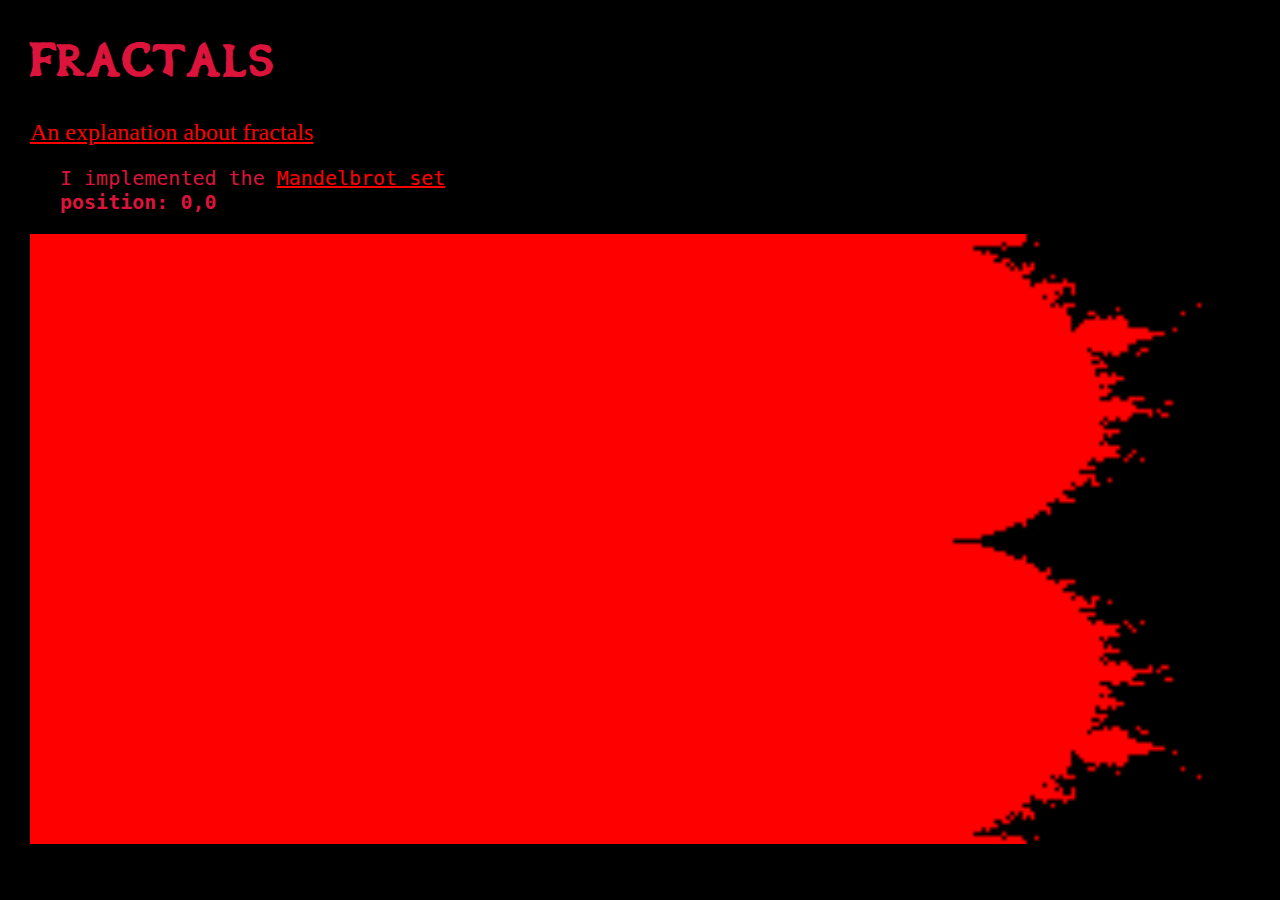
==== Fractals.html @ ae898484 "added fractals" ====
<!doctype html>
<html>
<head>
    <title>Fractals</title>
    <link rel="stylesheet" href="main_style.css" />
    <style>
        canvas {
            width: 100%;
            height: auto;
            z-index: 1;
        }
        #position {
            z-index: 2;
        }
    </style>
</head>
<body>
    <h1>Fractals</h1>
    <a href="https://en.wikipedia.org/wiki/Fractal">An explanation about fractals</a>
    <p>
        I implemented the <a href="https://en.wikipedia.org/wiki/Mandelbrot_set">Mandelbrot set</a><br />
        <strong id="position"></strong>
    </p>
    <canvas>

    </canvas>
    <script>
        const debug = true;
        var rect = [-0.5, 0.5, 0.5, -0.5], numberOfIterations = 50;
        const canvas = document.getElementsByTagName("canvas")[0].getContext("2d");
        var fractal = function () {
            for (var i = rect[0]; i < rect[1]; i += (rect[2] - rect[0]) / canvas.canvas.width) {
                for (var j = rect[1]; j > rect[3]; j += (rect[3] - rect[1]) / canvas.canvas.height) {
                    var c = [i, j], n = 0;
                    while (Math.sqrt(Math.pow(c[0], 2) + Math.pow(c[1], 2)) < 2 && n < numberOfIterations) {
                        var c = [(Math.pow(c[0], 2) - Math.pow(c[1], 2) + i), (2 * c[0] * c[1] + j)];
                        n++;
                    }
                    canvas.fillStyle = "#" + ["00", "FF"][n < numberOfIterations ? 0: 1] + "0000";
                    //canvas.fillStyle = "#" + ["000000", "111111", "222222", "333333", "444444", "555555", "666666", "777777", "888888", "999999", "AAAAAA", "BBBBBB", "CCCCCC", "DDDDDD", "FFFFFF"][Math.floor(15 * (1 - ((numberOfIterations - n) / numberOfIterations)))];
                    //canvas.fillStyle = "#" + ["00", "11", "22", "33", "44", "55", "66", "77", "88", "99", "AA", "BB", "CC", "DD", "FF"][Math.floor(15 * (1 - ((numberOfIterations - n) / numberOfIterations)))] + "0000";
                    canvas.fillRect((i - rect[0]) * canvas.canvas.width / (rect[2] - rect[0]), (j - rect[1]) * canvas.canvas.height / (rect[3] - rect[1]), 1, 1);
                }
            }
        }

        var offset = [0, 0], width = -1, height = -1;
        document.addEventListener("mousedown", e => {
            offset[0] = e.offsetX; offset[1] = e.offsetY;
            width = rect[2] - rect[0]; height = rect[1] - rect[3]
        });

        document.addEventListener("mousemove", e => {
            if (width !== -1 && height !== -1) {
                var wOffset = (e.offsetX - offset[0]);
                if ((wOffset < 0 && rect[2] <= 2) || (wOffset > 0 && rect[0] >= -2)) {
                    rect[0] -= (wOffset / canvas.canvas.width) * width;
                    if (rect[0] < -2) rect[0] = -2;
                    rect[2] -= (wOffset / canvas.canvas.width) * width;
                    if (rect[2] > 2) rect[2] = 2;
                }
                
                var hOffset = (e.offsetY - offset[1]);
                if ((hOffset < 0 && rect[1] <= 2) || (hOffset > 0 && rect[3] >= -2)) {
                    rect[3] -= (hOffset / canvas.canvas.height) * height;
                    if (rect[3] < -2) rect[3] = -2;
                    rect[1] -= (hOffset / canvas.canvas.height) * height;
                    if (rect[1] > 2) rect[1] = 2;
                }
                fractal();
            }
        })

        document.addEventListener("mouseup", e => {
            width = -1; height = -1;
        })

        fractal();

        window.setInterval(() => {
            document.getElementById("position").textContent = "position: " + ((rect[2] + rect[0]) / 2) + "," + ((rect[3] + rect[1]) / 2);
            console.log("position: " + rect[0] + "," + rect[1] + "," + rect[2] + "," + rect[3]);
        }, 50);
        
    </script>
</body>
</html>
---- main_style.css ----
﻿body {
    background-color: black;
    color: crimson;
    font: x-large serif;
    margin: 10px 30px 5px 30px;
}

.contacts {
    color: orangered;
    font-family: cursive;
}

a {
    color: red;
}

a:visited {
    color: darkred;
}

#menu li {
    padding-bottom: 3em;
    padding-left: 5em;
    font-size: 1em;
    display: inline-block
}

#menu {
    padding-bottom: 15px;
    border-bottom: 3px solid red;
    list-style-type: none;
}

@font-face {
    font-family: oblivion;
    src: url('oblivion-font.ttf')
}

h1, h2, h3 {
    font-family: oblivion;
}

#header h1 {
    font-size: 75px;
    padding-left: 3em;
    padding-bottom: 2em;
}

#header img {
    width: 20%;
    display: inline-block;
    margin-left: 3%;
}

#header div {
    width: 60%;
    display: inline-block;
    margin-right: 3%;
}

p {
    font-family: monospace;
    margin-left: 30px;
}

#GameShow {
    float: right;
    background-color: darkred;
    color: orangered;
    padding: 5px 1em 5px 1em;
}
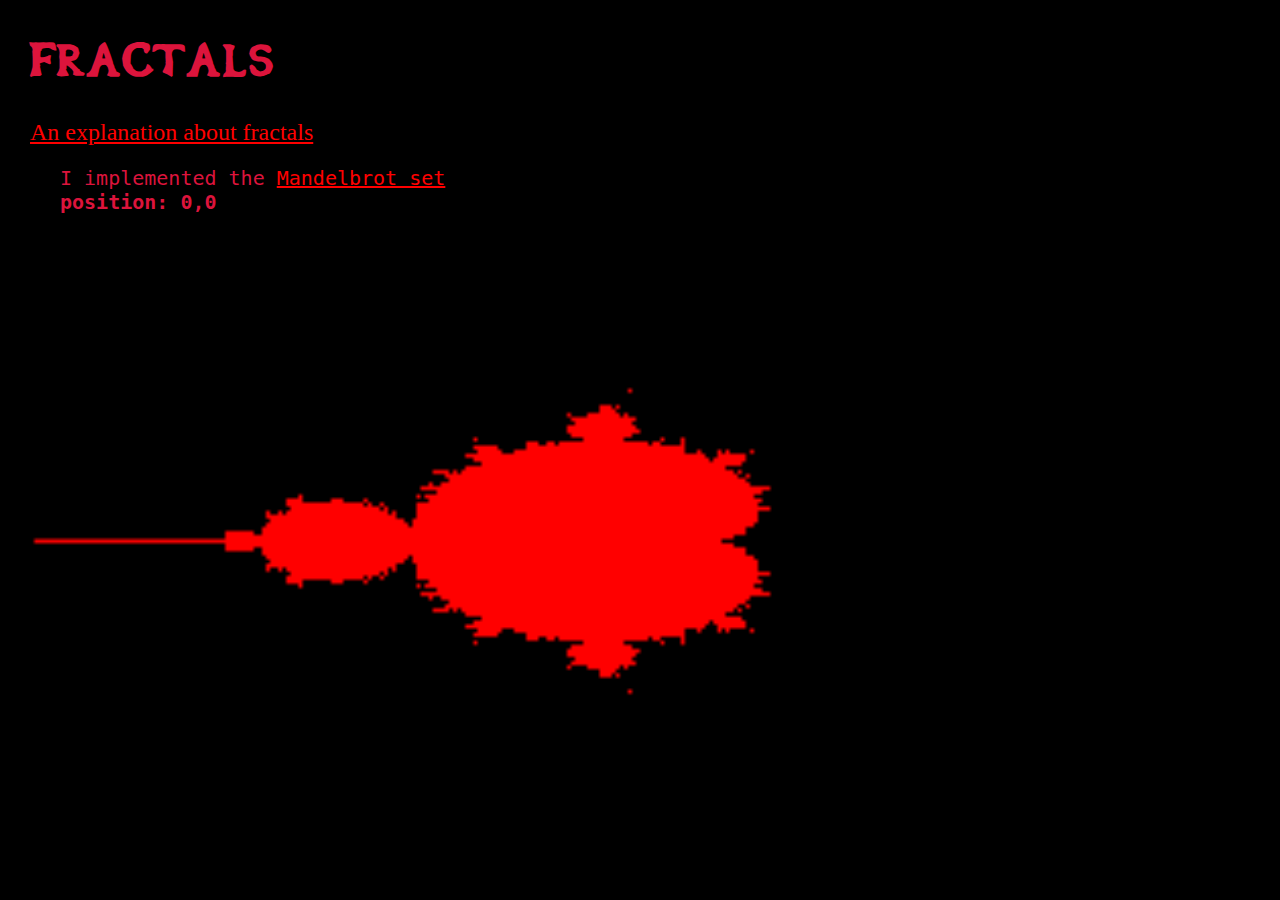
==== commit a9801512: "rect" ====
--- a/Fractals.html
+++ b/Fractals.html
@@ -26,7 +26,7 @@
     </canvas>
     <script>
         const debug = true;
-        var rect = [-0.5, 0.5, 0.5, -0.5], numberOfIterations = 50;
+        var rect = [-2, 2, 2, -2], numberOfIterations = 50;
         const canvas = document.getElementsByTagName("canvas")[0].getContext("2d");
         var fractal = function () {
             for (var i = rect[0]; i < rect[1]; i += (rect[2] - rect[0]) / canvas.canvas.width) {
--- a/main_style.css
+++ b/main_style.css
@@ -2,7 +2,7 @@
     background-color: black;
     color: crimson;
     font: x-large serif;
-    margin: 10px 30px 5px 30px;
+    margin: 10px 30px 10px 30px;
 }
 
 .contacts {
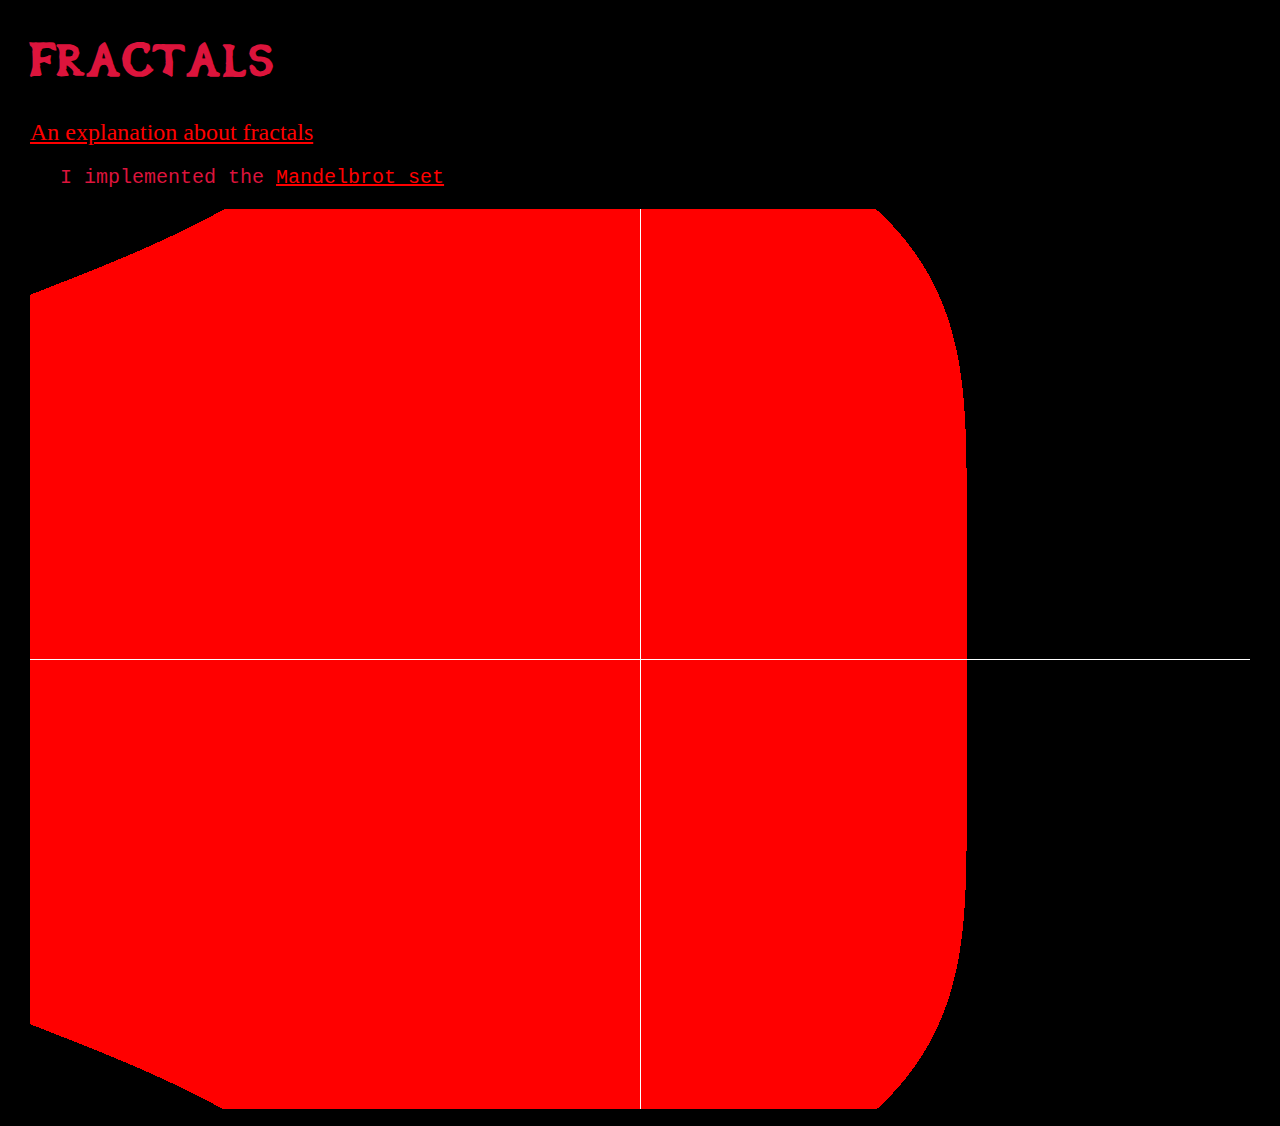
==== commit 3a66e52a: "Update: fractals rework" ====
--- a/Fractals.html
+++ b/Fractals.html
@@ -8,9 +8,14 @@
             width: 100%;
             height: auto;
             z-index: 1;
+            padding: 0px 0px 0px 0px;
+            margin: 0px 0px 0px 0px;
         }
         #position {
             z-index: 2;
+            position: absolute;
+            margin: 5px 0px 0px 5px;
+            color:orangered;
         }
     </style>
 </head>
@@ -19,69 +24,76 @@
     <a href="https://en.wikipedia.org/wiki/Fractal">An explanation about fractals</a>
     <p>
         I implemented the <a href="https://en.wikipedia.org/wiki/Mandelbrot_set">Mandelbrot set</a><br />
-        <strong id="position"></strong>
     </p>
-    <canvas>
-
-    </canvas>
+    <div>
+        <canvas>
+        </canvas>
+    </div>
+    <h2 id="position"></h2>
     <script>
         const debug = true;
-        var rect = [-2, 2, 2, -2], numberOfIterations = 50;
+        var offset = [0, 0], scale = 1, numberOfIterations = 4;
         const canvas = document.getElementsByTagName("canvas")[0].getContext("2d");
-        var fractal = function () {
-            for (var i = rect[0]; i < rect[1]; i += (rect[2] - rect[0]) / canvas.canvas.width) {
-                for (var j = rect[1]; j > rect[3]; j += (rect[3] - rect[1]) / canvas.canvas.height) {
-                    var c = [i, j], n = 0;
-                    while (Math.sqrt(Math.pow(c[0], 2) + Math.pow(c[1], 2)) < 2 && n < numberOfIterations) {
-                        var c = [(Math.pow(c[0], 2) - Math.pow(c[1], 2) + i), (2 * c[0] * c[1] + j)];
-                        n++;
+        canvas.canvas.width = innerWidth; canvas.canvas.height = innerHeight;
+        canvas.canvas.width = canvas.canvas.getBoundingClientRect().width; canvas.canvas.height = canvas.canvas.getBoundingClientRect().height;
+
+        function draw() {
+            canvas.clearRect(0, 0, canvas.canvas.width, canvas.canvas.height);
+            for (var i = 0; i < canvas.canvas.width; i++) {
+                for (var j = 0; j < canvas.canvas.height; j++) {
+                    var stw = screenToWorld(i, j);
+                    if ((stw[0] >= (-1 / canvas.canvas.width) && stw[0] <= (1 / canvas.canvas.width)) ||
+                        (stw[1] >= (-1 / canvas.canvas.width) && stw[1] <= (1 / canvas.canvas.width))) {
+                        canvas.fillStyle = "#FFFFFF";
                     }
-                    canvas.fillStyle = "#" + ["00", "FF"][n < numberOfIterations ? 0: 1] + "0000";
-                    //canvas.fillStyle = "#" + ["000000", "111111", "222222", "333333", "444444", "555555", "666666", "777777", "888888", "999999", "AAAAAA", "BBBBBB", "CCCCCC", "DDDDDD", "FFFFFF"][Math.floor(15 * (1 - ((numberOfIterations - n) / numberOfIterations)))];
-                    //canvas.fillStyle = "#" + ["00", "11", "22", "33", "44", "55", "66", "77", "88", "99", "AA", "BB", "CC", "DD", "FF"][Math.floor(15 * (1 - ((numberOfIterations - n) / numberOfIterations)))] + "0000";
-                    canvas.fillRect((i - rect[0]) * canvas.canvas.width / (rect[2] - rect[0]), (j - rect[1]) * canvas.canvas.height / (rect[3] - rect[1]), 1, 1);
+                    else {
+                        var z = stw, n = 0;
+                        while (Math.sqrt(Math.pow(z[0], 2) + Math.pow(z[1], 2)) < 2 && n < numberOfIterations) {
+                            n++;
+                            z = [(Math.pow(z[0], 2) - Math.pow(z[1], 2) + stw[0]), (2 * z[0] * z[1] + stw[1])];
+                        }
+                        canvas.fillStyle = "#" + ["00", "11", "22", "33", "44", "55", "66", "77", "88", "99", "AA", "BB", "CC", "DD", "EE", "FF"][
+                            15 * Math.floor(1 - (numberOfIterations - n) / numberOfIterations)] + "0000";
+                    }
+                    canvas.fillRect(i, j, 1, 1);
                 }
             }
         }
 
-        var offset = [0, 0], width = -1, height = -1;
-        document.addEventListener("mousedown", e => {
-            offset[0] = e.offsetX; offset[1] = e.offsetY;
-            width = rect[2] - rect[0]; height = rect[1] - rect[3]
+        var v = [0, 0], f = false;
+        canvas.canvas.addEventListener("mousedown", e => {
+            f = true;
+            v = screenToWorld(e.offsetX, e.offsetY);
         });
 
-        document.addEventListener("mousemove", e => {
-            if (width !== -1 && height !== -1) {
-                var wOffset = (e.offsetX - offset[0]);
-                if ((wOffset < 0 && rect[2] <= 2) || (wOffset > 0 && rect[0] >= -2)) {
-                    rect[0] -= (wOffset / canvas.canvas.width) * width;
-                    if (rect[0] < -2) rect[0] = -2;
-                    rect[2] -= (wOffset / canvas.canvas.width) * width;
-                    if (rect[2] > 2) rect[2] = 2;
-                }
-                
-                var hOffset = (e.offsetY - offset[1]);
-                if ((hOffset < 0 && rect[1] <= 2) || (hOffset > 0 && rect[3] >= -2)) {
-                    rect[3] -= (hOffset / canvas.canvas.height) * height;
-                    if (rect[3] < -2) rect[3] = -2;
-                    rect[1] -= (hOffset / canvas.canvas.height) * height;
-                    if (rect[1] > 2) rect[1] = 2;
-                }
-                fractal();
+        canvas.canvas.addEventListener("mousemove", e => {
+            var p = document.getElementById("position"), rect = canvas.canvas.getBoundingClientRect();
+            p.style.left = e.pageX + "px"; p.style.top = e.pageY + "px";
+            var stw = screenToWorld(e.offsetX, e.offsetY);
+            p.textContent = stw[0].toFixed(3) + "," + stw[1].toFixed(3);
+            if (f) {
+                offset[0] -= stw[0] - v[0]; offset[1] -= stw[1] - v[1];
+                v = stw;
+                draw();
             }
-        })
+        });
 
-        document.addEventListener("mouseup", e => {
-            width = -1; height = -1;
-        })
+        canvas.canvas.addEventListener("mouseup", e => {
+            f = false;
+        });
 
-        fractal();
+        canvas.canvas.addEventListener("mouseleave", e => {
+            f = false;
+        });
 
-        window.setInterval(() => {
-            document.getElementById("position").textContent = "position: " + ((rect[2] + rect[0]) / 2) + "," + ((rect[3] + rect[1]) / 2);
-            console.log("position: " + rect[0] + "," + rect[1] + "," + rect[2] + "," + rect[3]);
-        }, 50);
-        
+        function screenToWorld(x, y) {
+            return [
+                (x - 0.5 * canvas.canvas.width) * (2 * scale / canvas.canvas.width) + offset[0],
+                (0.5 * canvas.canvas.height - y) * (2 * scale / canvas.canvas.width) + offset[1]
+            ];
+        }
+
+        draw();
     </script>
 </body>
 </html>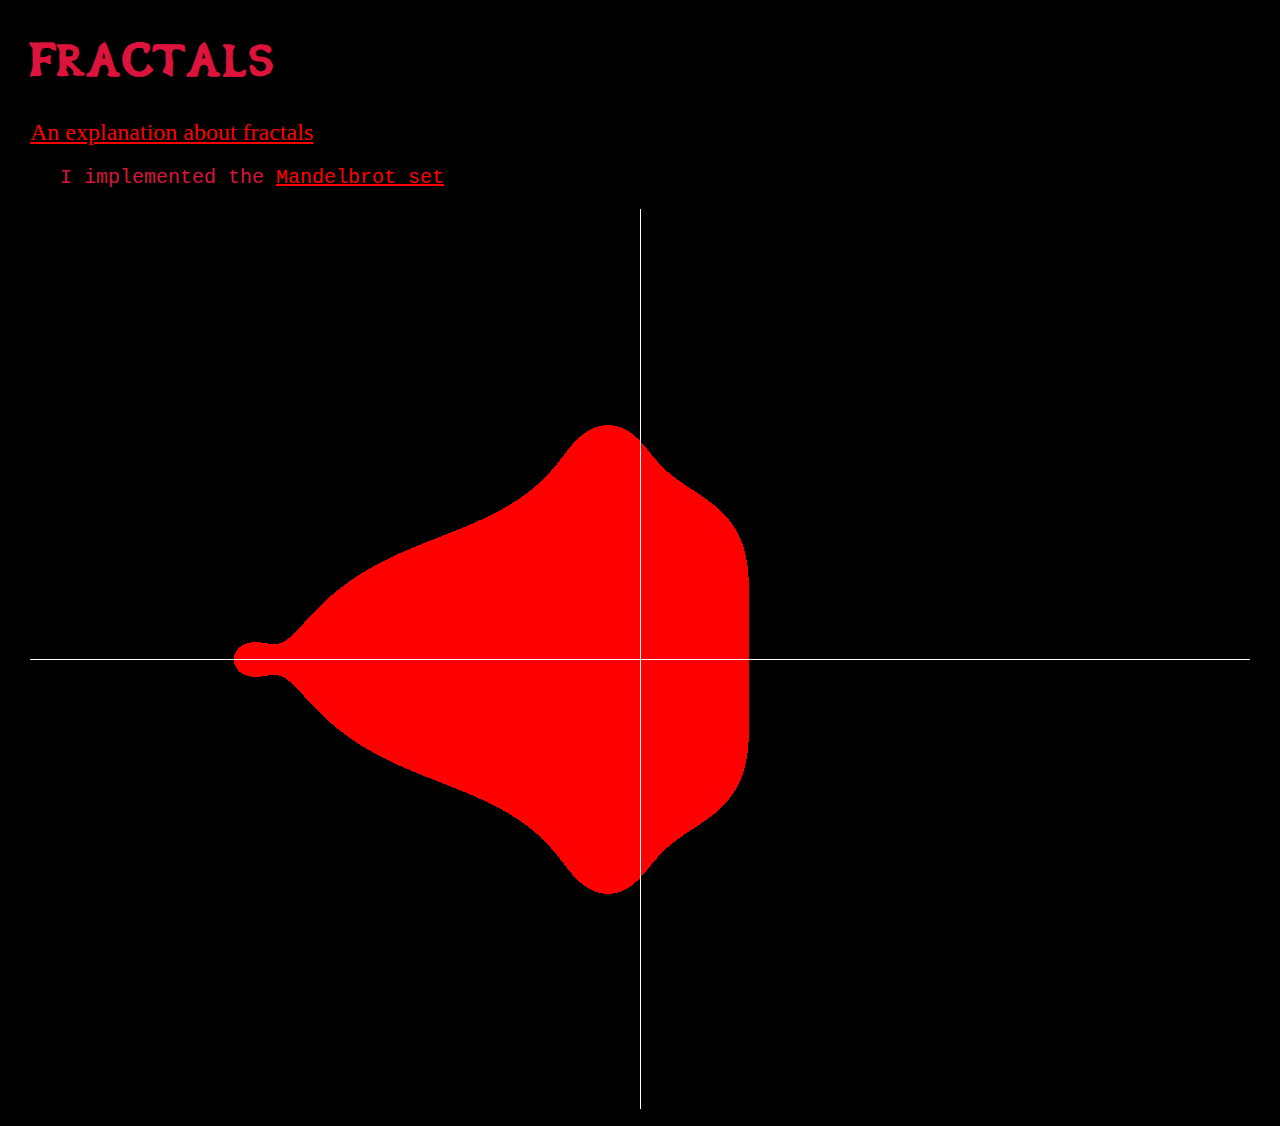
==== commit cd144ed0: "Update" ====
--- a/Fractals.html
+++ b/Fractals.html
@@ -32,7 +32,7 @@
     <h2 id="position"></h2>
     <script>
         const debug = true;
-        var offset = [0, 0], scale = 1, numberOfIterations = 4;
+        var offset = [0, 0], scale = 3, numberOfIterations = 4;
         const canvas = document.getElementsByTagName("canvas")[0].getContext("2d");
         canvas.canvas.width = innerWidth; canvas.canvas.height = innerHeight;
         canvas.canvas.width = canvas.canvas.getBoundingClientRect().width; canvas.canvas.height = canvas.canvas.getBoundingClientRect().height;
@@ -42,8 +42,8 @@
             for (var i = 0; i < canvas.canvas.width; i++) {
                 for (var j = 0; j < canvas.canvas.height; j++) {
                     var stw = screenToWorld(i, j);
-                    if ((stw[0] >= (-1 / canvas.canvas.width) && stw[0] <= (1 / canvas.canvas.width)) ||
-                        (stw[1] >= (-1 / canvas.canvas.width) && stw[1] <= (1 / canvas.canvas.width))) {
+                    if ((stw[0] >= (-scale / canvas.canvas.width) && stw[0] <= (scale / canvas.canvas.width)) ||
+                        (stw[1] >= (-scale / canvas.canvas.width) && stw[1] <= (scale / canvas.canvas.width))) {
                         canvas.fillStyle = "#FFFFFF";
                     }
                     else {
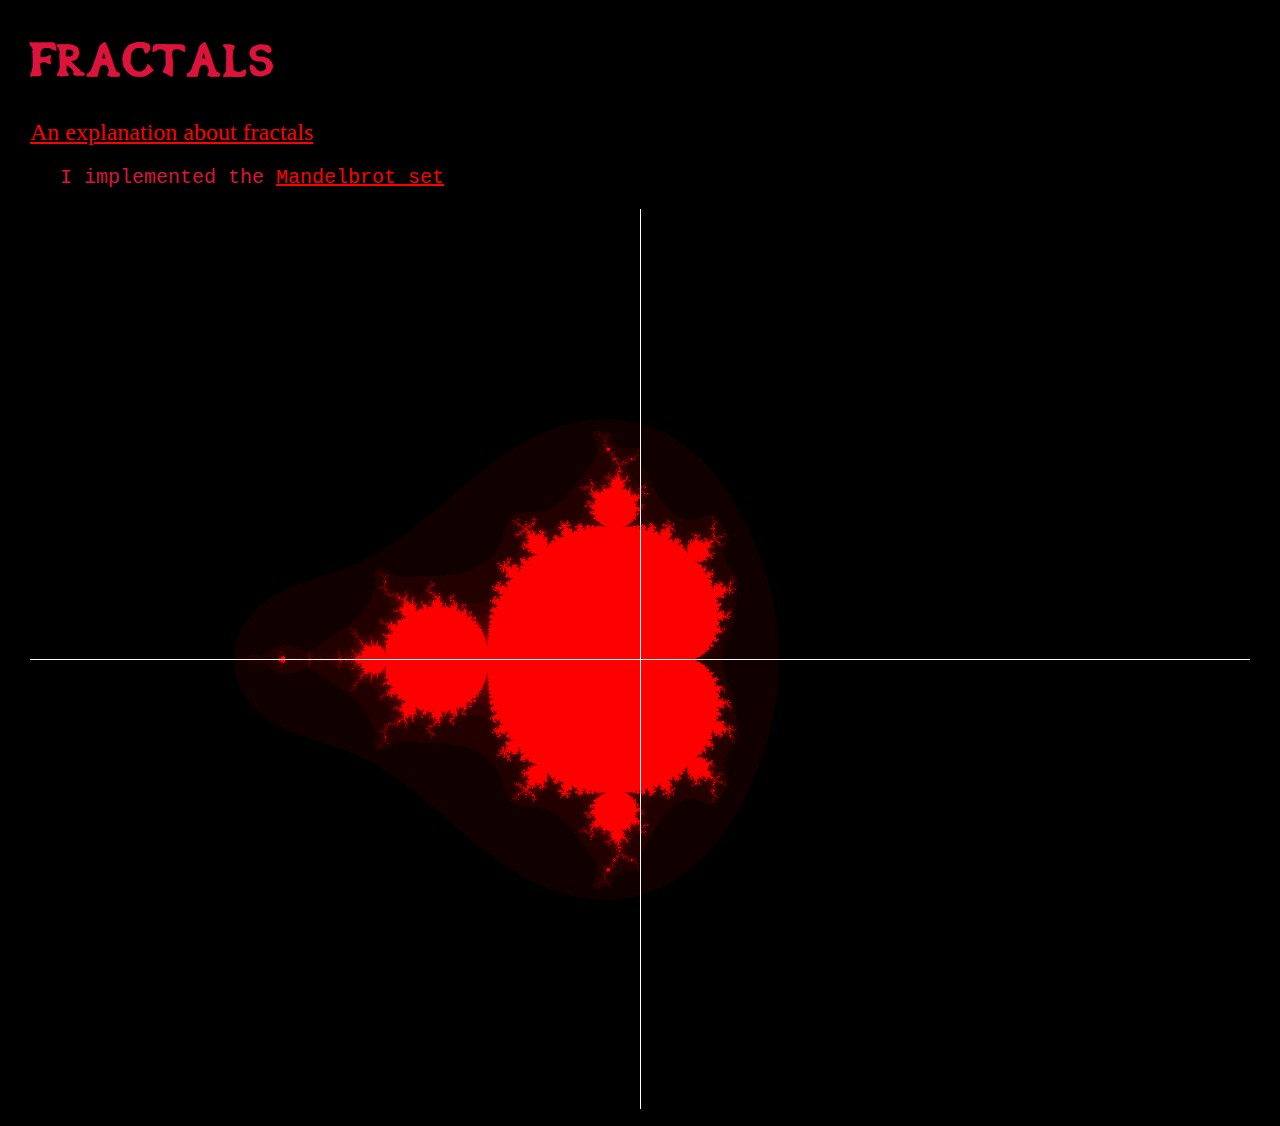
==== commit f01be96e: "Updating Fractals" ====
--- a/Fractals.html
+++ b/Fractals.html
@@ -32,7 +32,7 @@
     <h2 id="position"></h2>
     <script>
         const debug = true;
-        var offset = [0, 0], scale = 3, numberOfIterations = 4;
+        var offset = [0, 0], scale = 3, numberOfIterations = 50;
         const canvas = document.getElementsByTagName("canvas")[0].getContext("2d");
         canvas.canvas.width = innerWidth; canvas.canvas.height = innerHeight;
         canvas.canvas.width = canvas.canvas.getBoundingClientRect().width; canvas.canvas.height = canvas.canvas.getBoundingClientRect().height;
@@ -46,14 +46,15 @@
                         (stw[1] >= (-scale / canvas.canvas.width) && stw[1] <= (scale / canvas.canvas.width))) {
                         canvas.fillStyle = "#FFFFFF";
                     }
-                    else {
-                        var z = stw, n = 0;
-                        while (Math.sqrt(Math.pow(z[0], 2) + Math.pow(z[1], 2)) < 2 && n < numberOfIterations) {
+                    else { 
+                        var z = [0, 0], x = 0, y = 0, n = 0;
+                        while (x + y < 4 && n < numberOfIterations) {
                             n++;
-                            z = [(Math.pow(z[0], 2) - Math.pow(z[1], 2) + stw[0]), (2 * z[0] * z[1] + stw[1])];
+                            z[1] = (z[0] + z[0]) * z[1] + stw[1];
+                            z[0] = x - y + stw[0];
+                            x = z[0] * z[0]; y = z[1] * z[1];
                         }
-                        canvas.fillStyle = "#" + ["00", "11", "22", "33", "44", "55", "66", "77", "88", "99", "AA", "BB", "CC", "DD", "EE", "FF"][
-                            15 * Math.floor(1 - (numberOfIterations - n) / numberOfIterations)] + "0000";
+                        canvas.fillStyle = "#" + ["00", "11", "22", "33", "44", "55", "66", "77", "88", "99", "AA", "BB", "CC", "DD", "EE", "FF"][Math.floor(15 * (1 + ((n - numberOfIterations) / numberOfIterations)))] + "0000";
                     }
                     canvas.fillRect(i, j, 1, 1);
                 }
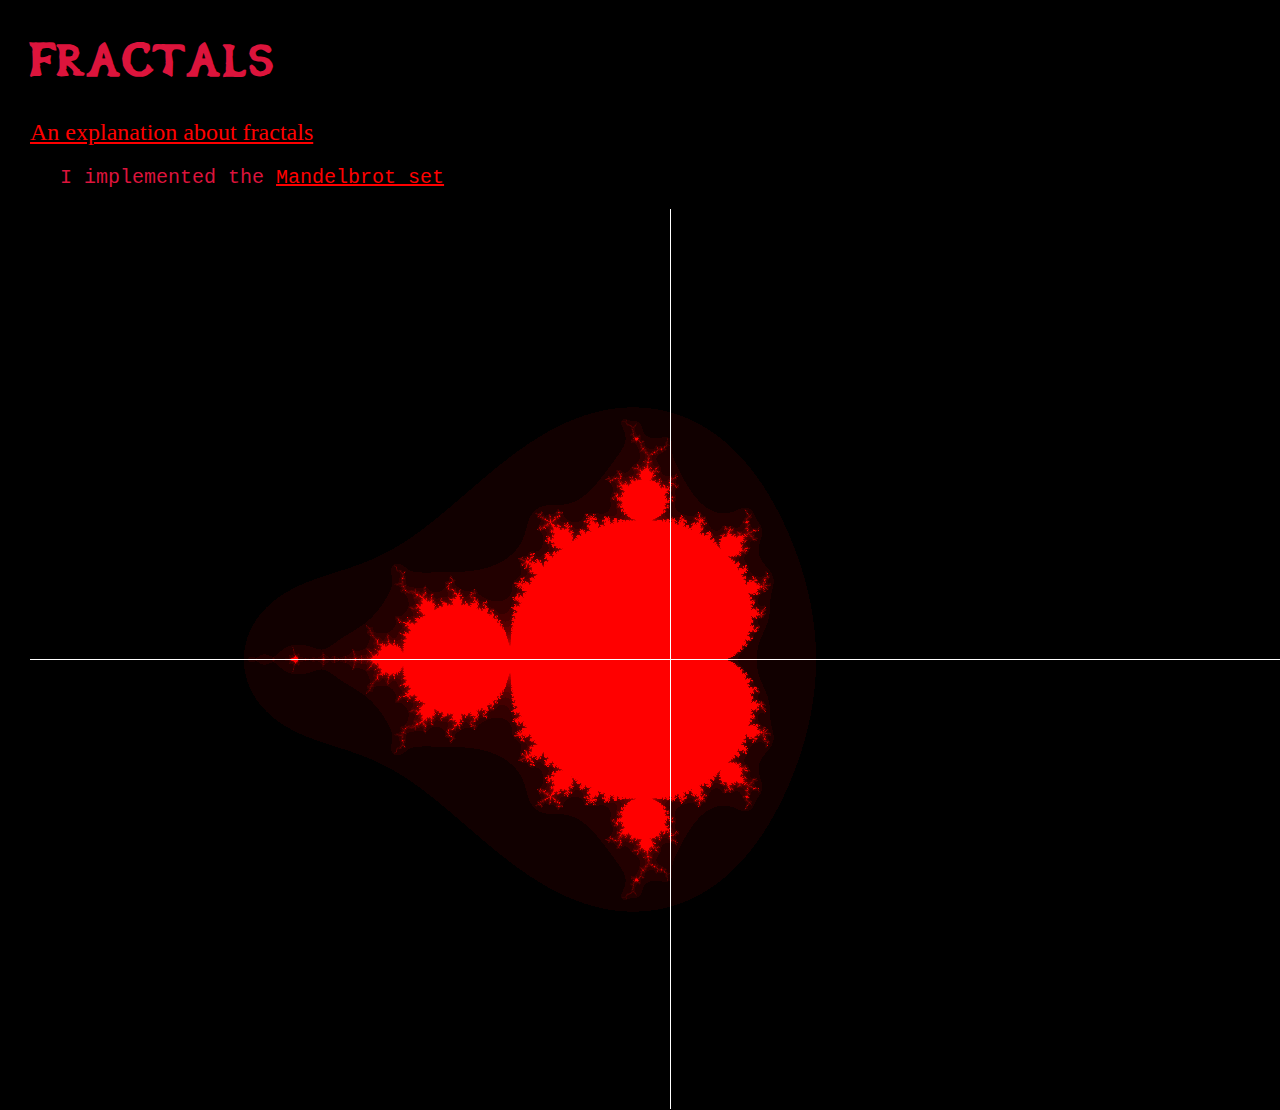
==== commit b2a535d1: "Add move fun" ====
--- a/Fractals.html
+++ b/Fractals.html
@@ -10,12 +10,14 @@
             z-index: 1;
             padding: 0px 0px 0px 0px;
             margin: 0px 0px 0px 0px;
+            position: absolute;
         }
         #position {
             z-index: 2;
             position: absolute;
             margin: 5px 0px 0px 5px;
             color:orangered;
+            user-select: none;
         }
     </style>
 </head>
@@ -26,19 +28,23 @@
         I implemented the <a href="https://en.wikipedia.org/wiki/Mandelbrot_set">Mandelbrot set</a><br />
     </p>
     <div>
-        <canvas>
-        </canvas>
+        <canvas id="fractal"></canvas>
+        <canvas id="userC"></canvas>
     </div>
     <h2 id="position"></h2>
     <script>
         const debug = true;
         var offset = [0, 0], scale = 3, numberOfIterations = 50;
         const canvas = document.getElementsByTagName("canvas")[0].getContext("2d");
+        console.log(canvas.canvas.id);
         canvas.canvas.width = innerWidth; canvas.canvas.height = innerHeight;
         canvas.canvas.width = canvas.canvas.getBoundingClientRect().width; canvas.canvas.height = canvas.canvas.getBoundingClientRect().height;
-
+        const Ucanvas = document.getElementsByTagName("canvas")[1].getContext("2d");
+        Ucanvas.canvas.width = canvas.canvas.width; Ucanvas.canvas.height = canvas.canvas.height;
+        Ucanvas.strokeStyle = "#FF00FF";
         function draw() {
             canvas.clearRect(0, 0, canvas.canvas.width, canvas.canvas.height);
+            Ucanvas.clearRect(0, 0, Ucanvas.canvas.width, Ucanvas.canvas.height);
             for (var i = 0; i < canvas.canvas.width; i++) {
                 for (var j = 0; j < canvas.canvas.height; j++) {
                     var stw = screenToWorld(i, j);
@@ -61,30 +67,32 @@
             }
         }
 
-        var v = [0, 0], f = false;
-        canvas.canvas.addEventListener("mousedown", e => {
+        var ps, v, f = false;
+        Ucanvas.canvas.addEventListener("mousedown", e => {
             f = true;
             v = screenToWorld(e.offsetX, e.offsetY);
+            ps = [e.offsetX, e.offsetY];
         });
 
-        canvas.canvas.addEventListener("mousemove", e => {
+        Ucanvas.canvas.addEventListener("mousemove", e => {
             var p = document.getElementById("position"), rect = canvas.canvas.getBoundingClientRect();
             p.style.left = e.pageX + "px"; p.style.top = e.pageY + "px";
             var stw = screenToWorld(e.offsetX, e.offsetY);
             p.textContent = stw[0].toFixed(3) + "," + stw[1].toFixed(3);
             if (f) {
+                Ucanvas.clearRect(0, 0, Ucanvas.canvas.width, Ucanvas.canvas.height);
+                Ucanvas.beginPath();
+                Ucanvas.moveTo(ps[0], ps[1]);
+                Ucanvas.lineTo(e.offsetX, e.offsetY);
+                Ucanvas.stroke();
                 offset[0] -= stw[0] - v[0]; offset[1] -= stw[1] - v[1];
                 v = stw;
-                draw();
             }
         });
 
-        canvas.canvas.addEventListener("mouseup", e => {
+        Ucanvas.canvas.addEventListener("mouseup", e => {
             f = false;
-        });
-
-        canvas.canvas.addEventListener("mouseleave", e => {
-            f = false;
+            draw();
         });
 
         function screenToWorld(x, y) {
